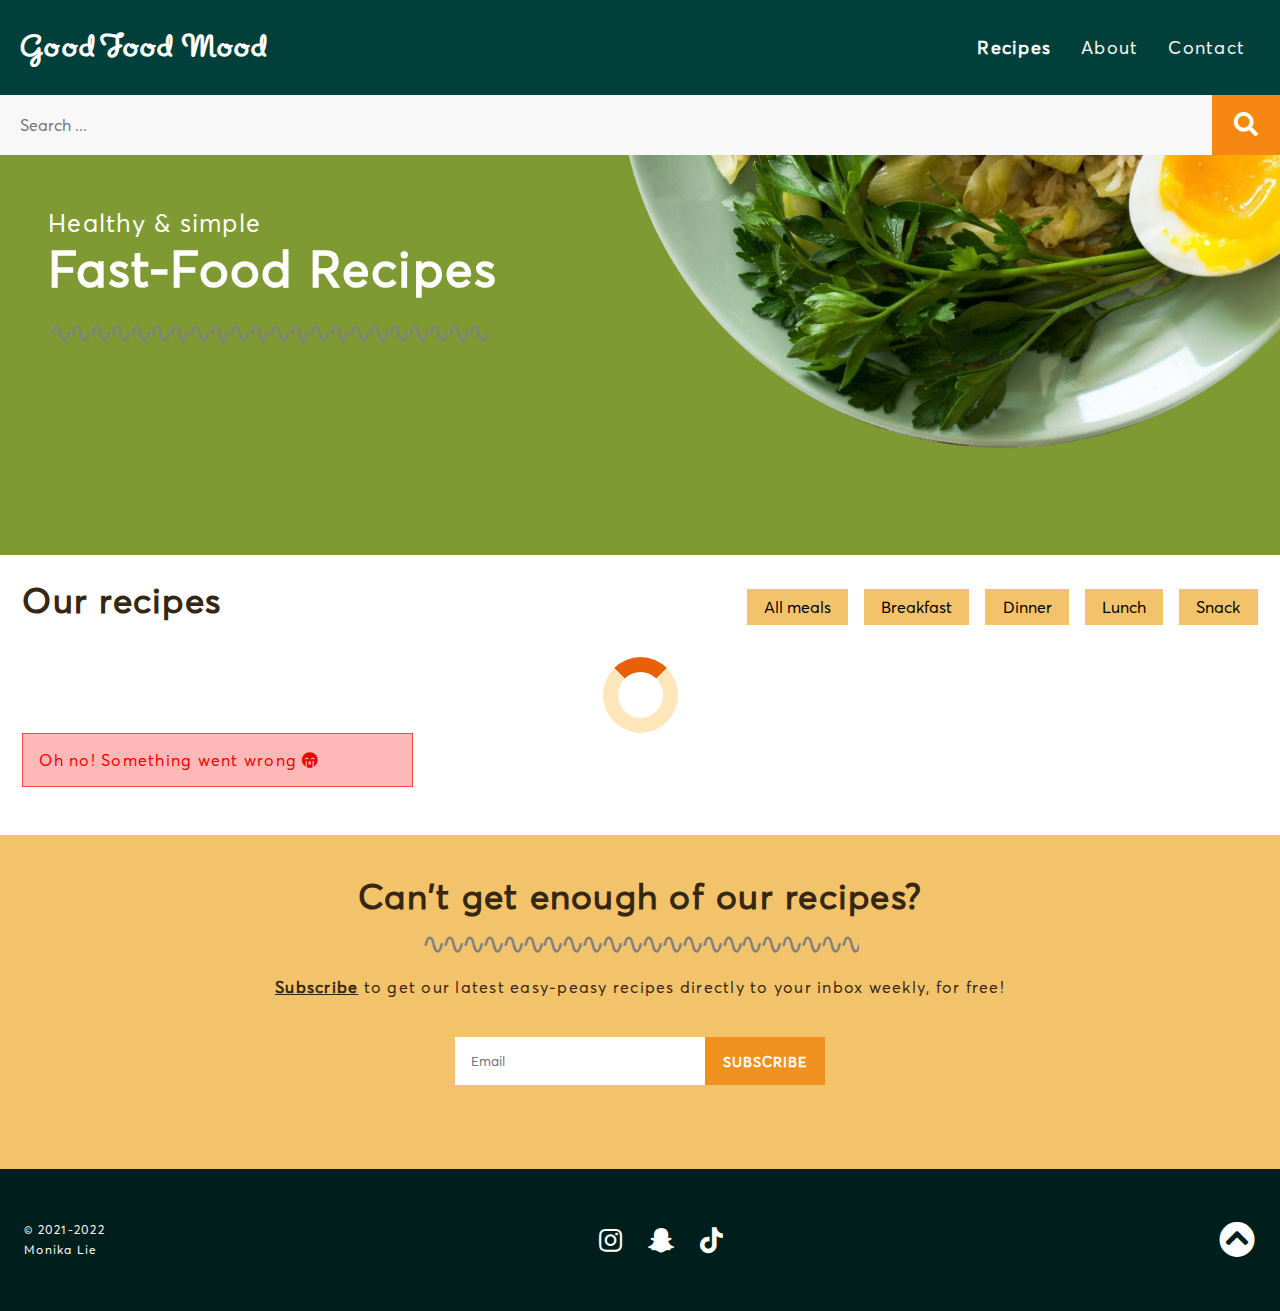
==== index.html @ 69c3aa53 "Update index.html" ====
<!DOCTYPE html>
<html lang="en">
    <head>
        <title>Good Food Mood | Home</title>
        <meta name="description" content="Homepage for Good Food Mood" />
        <meta name="viewport" content="width=device-width,minimum-scale=1.0,maximum-scale=1.0"/>
        <link href="css/styles.css" rel="stylesheet" />
        <link rel="icon" href="data:;base64,=" />
        <link rel="stylesheet" href="https://cdnjs.cloudflare.com/ajax/libs/font-awesome/5.15.3/css/all.min.css">
    </head>
    <body>
    <div class="wrapper">
        <!-- NAVIGATION -->
        <header class='main-header'>
            <div class="menu-wrap">
                <!-- Logo -->
                <a href='index.html' class="logo-wrap">
                    <h1 class="logo">Good Food Mood</h1>
                </a>
                <!-- nav menu drop when checked -->
                <input type='checkbox' id='nav-tog'>
                <!-- Hamburger menu -->
                <label for='nav-tog'  class="drop-trigger">
                    <!-- Hamburg menu bars -->
                    <span class="btn-bar top"></span>
                    <span class='btn-bar middle'></span>
                    <span class='btn-bar bottom'></span>
                </label>
                <!-- Menu -->
                <nav class="main-nav">
                    <!-- Dropdown menu -->
                    <label for='nav-tog' class='nav-revert'></label>
                    <!-- Menu links -->
                    <a href='index.html' class="nav-item active">
                       Recipes
                    </a>
                    <a href='pages/about.html' class="nav-item">
                        About
                    </a>
                    <a href='pages/contact.html' class="nav-item">
                        Contact
                    </a>
                </nav>
            </div>
        </header>
        <!-- SEARCHBAR -->
        <div id='container'>  
            <input id='search-input' type='search' placeholder='Search ...'>
            <button class='button'><i class="fa fa-search"></i></button>
        </div>
        <!-- HEADER -->
        <div class="header-banner">
            <div class="header-content">
                <span>Healthy & simple</span>
                <h1>Fast-food recipes</h1>
                <hr>
            </div>
        </div>
        <!-- PAGE CONTENT HERE -->
        <section class="home-content">
            <article class="heading">
                <h2>Our recipes</h2>
                <!-- Filter button(s)/input(s) -->
                <div id="categories" class="categories">
                    <button id="all-meals" class="category" name="category" value="25">All meals</button>
                    <button id="breakfast" class="category" name="category" value="18">Breakfast</button>
                    <button id="dinner" class="category" name="category" value="20">Dinner</button>
                    <button id="lunch" class="category" name="category" value="21">Lunch</button>
                    <button id="snack" class="category" name="category" value="23">Snack</button>
                </div>
            </article>
            <div class="loading">
                <div class="loader"></div>
            </div>
            <section class="recipes"></section>
        </section>
        <section class="subscribe-field">
            <h2>Can't get enough of our recipes?</h2>
            <hr>
            <p>
                <b>Subscribe</b> 
                to get our latest easy-peasy recipes directly to your inbox weekly, for free!
            </p>
            <div id="subscribed"></div>
            <form class="sub-form" id="subform">
                <label>
                <input name="email" id="email" placeholder="Email">
                    <div class="sub-error" id="emailError">&#9888; Invalid email adress.</div>
                </label>
                    <button class="sub-btn" id="submit">Subscribe</button>
                </span>
            </form>
        </section>
    </div>
        <!-- FOOTER -->
        <footer>
            <article class="footer" id="copyright">
                <p>© 2021-2022</p>
                <p> Monika Lie</p>
            </article>
            <article class="footer" id="links">
                <i class="fab fa-instagram"></i>
                <i class="fab fa-snapchat-ghost"></i> 
                <i class="fab fa-tiktok"></i>
            </article>
            <article class="footer" id="back">
                <a class="top-btn" href="#">
                    <i class="fas fa-chevron-circle-up"></i>
                </a>
            </article>
        </footer>
        <!-- JavaScript File(s) -->
        <script src="js/index.js"></script>
        <script src="js/components/message.js"></script>
        <script src="js/components/subscription.js"></script>
    </body>
</html>
---- css/styles.css ----
@import "imports/variables.css";
@import "imports/nav.css";
@import "imports/layout.css";
@import "imports/header.css";
@import "imports/footer.css";

/* index.html */
@import "index.css";
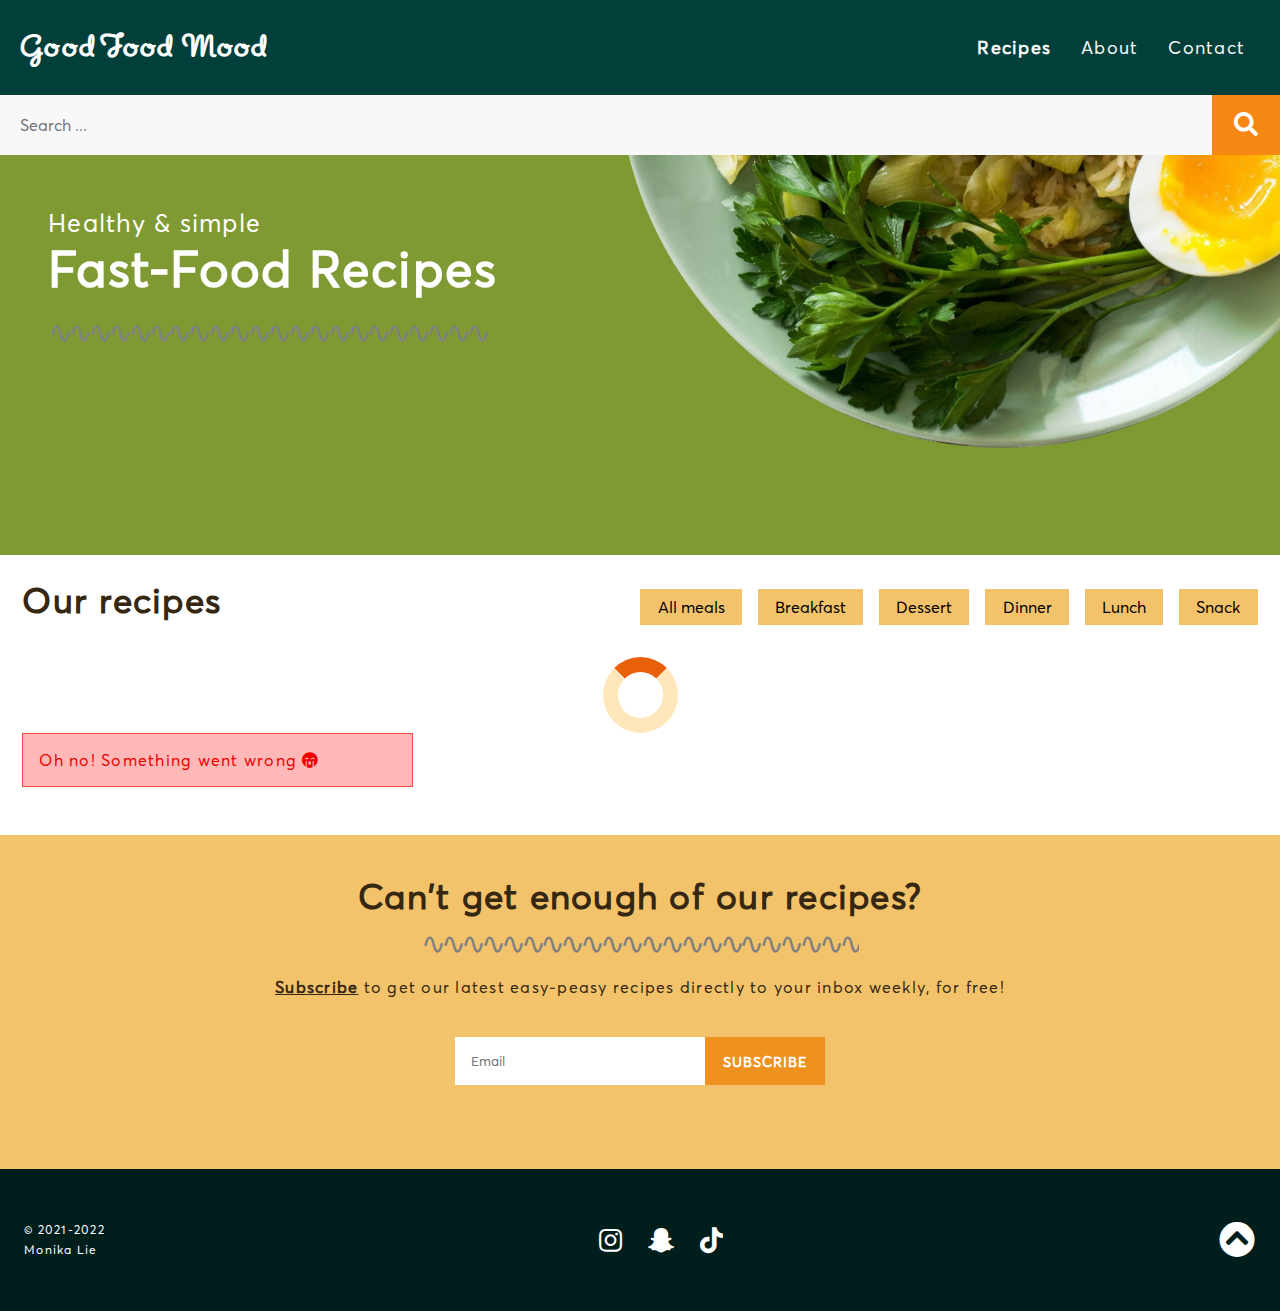
==== commit 21673adf: "Update index.html" ====
--- a/index.html
+++ b/index.html
@@ -64,6 +64,7 @@
                 <div id="categories" class="categories">
                     <button id="all-meals" class="category" name="category" value="25">All meals</button>
                     <button id="breakfast" class="category" name="category" value="18">Breakfast</button>
+                    <button id="dessert" class="category" name="category" value="19">Dessert</button>
                     <button id="dinner" class="category" name="category" value="20">Dinner</button>
                     <button id="lunch" class="category" name="category" value="21">Lunch</button>
                     <button id="snack" class="category" name="category" value="23">Snack</button>
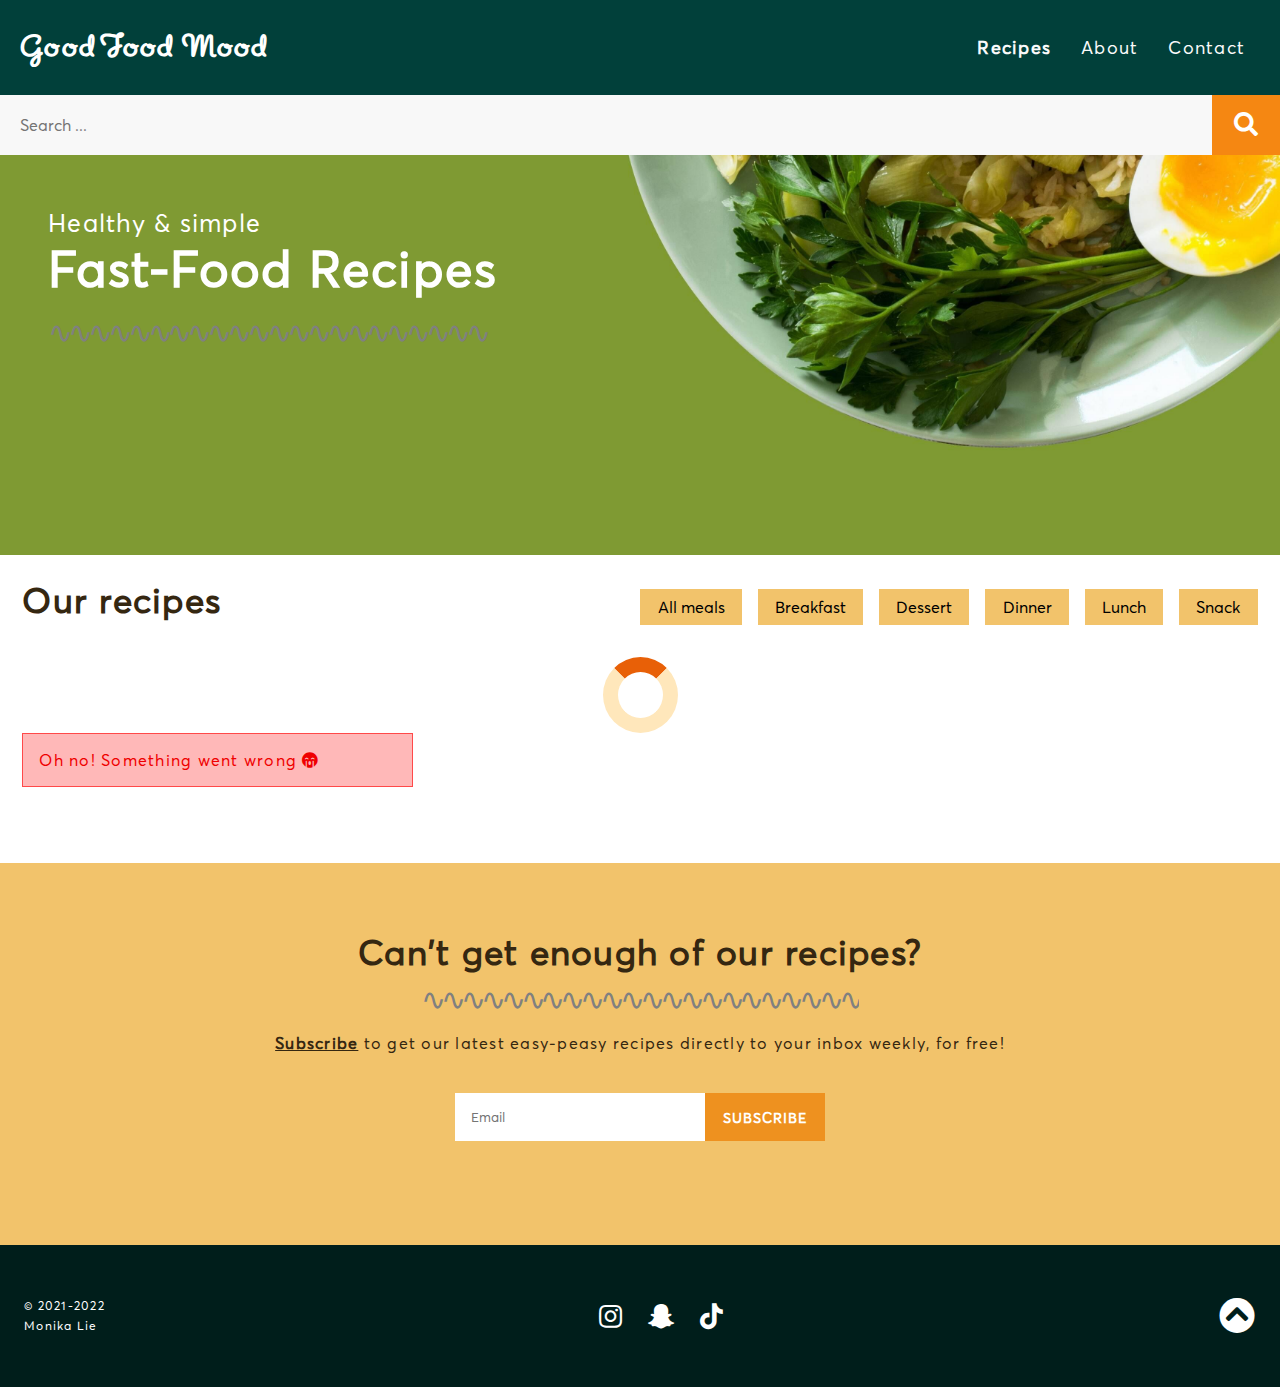
==== commit a7ccd2a4: "Update index.html" ====
--- a/index.html
+++ b/index.html
@@ -7,6 +7,18 @@
         <link href="css/styles.css" rel="stylesheet" />
         <link rel="icon" href="data:;base64,=" />
         <link rel="stylesheet" href="https://cdnjs.cloudflare.com/ajax/libs/font-awesome/5.15.3/css/all.min.css">
+        <!-- Hotjar Tracking Code for https://thegoodfoodmood.netlify.app  
+        <script>
+            (function(h,o,t,j,a,r){
+                h.hj=h.hj||function(){(h.hj.q=h.hj.q||[]).push(arguments)};
+                h._hjSettings={hjid:3052328,hjsv:6};
+                a=o.getElementsByTagName('head')[0];
+                r=o.createElement('script');r.async=1;
+                r.src=t+h._hjSettings.hjid+j+h._hjSettings.hjsv;
+                a.appendChild(r);
+            })(window,document,'https://static.hotjar.com/c/hotjar-','.js?sv=');
+        </script>
+        -->
     </head>
     <body>
     <div class="wrapper">
@@ -70,6 +82,11 @@
                     <button id="snack" class="category" name="category" value="23">Snack</button>
                 </div>
             </article>
+            <!-- -->
+            <div class="back-btn">
+                <a href="index.html">Home</a> <span>/ Results</span>
+            </div>
+            <!-- Loading indicator-->
             <div class="loading">
                 <div class="loader"></div>
             </div>
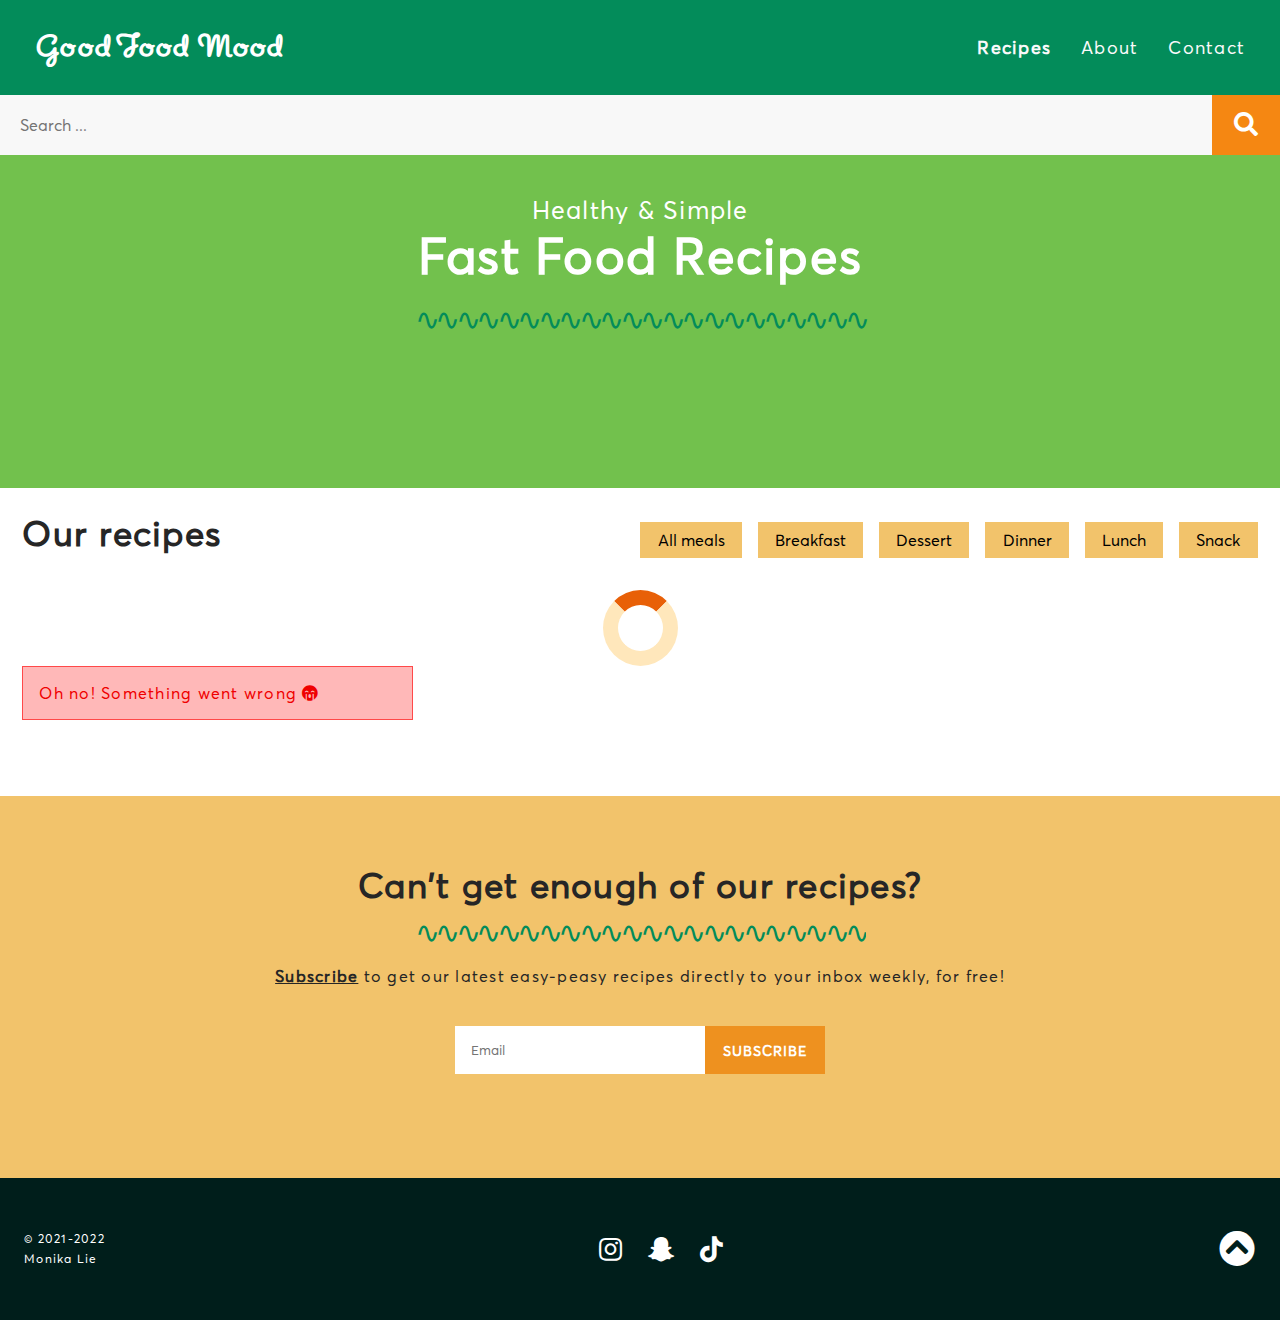
==== commit 5d87b74e: "Update index.html" ====
--- a/index.html
+++ b/index.html
@@ -63,8 +63,8 @@
         <!-- HEADER -->
         <div class="header-banner">
             <div class="header-content">
-                <span>Healthy & simple</span>
-                <h1>Fast-food recipes</h1>
+                <span>Healthy & Simple</span>
+                <h1>Fast food recipes</h1>
                 <hr>
             </div>
         </div>
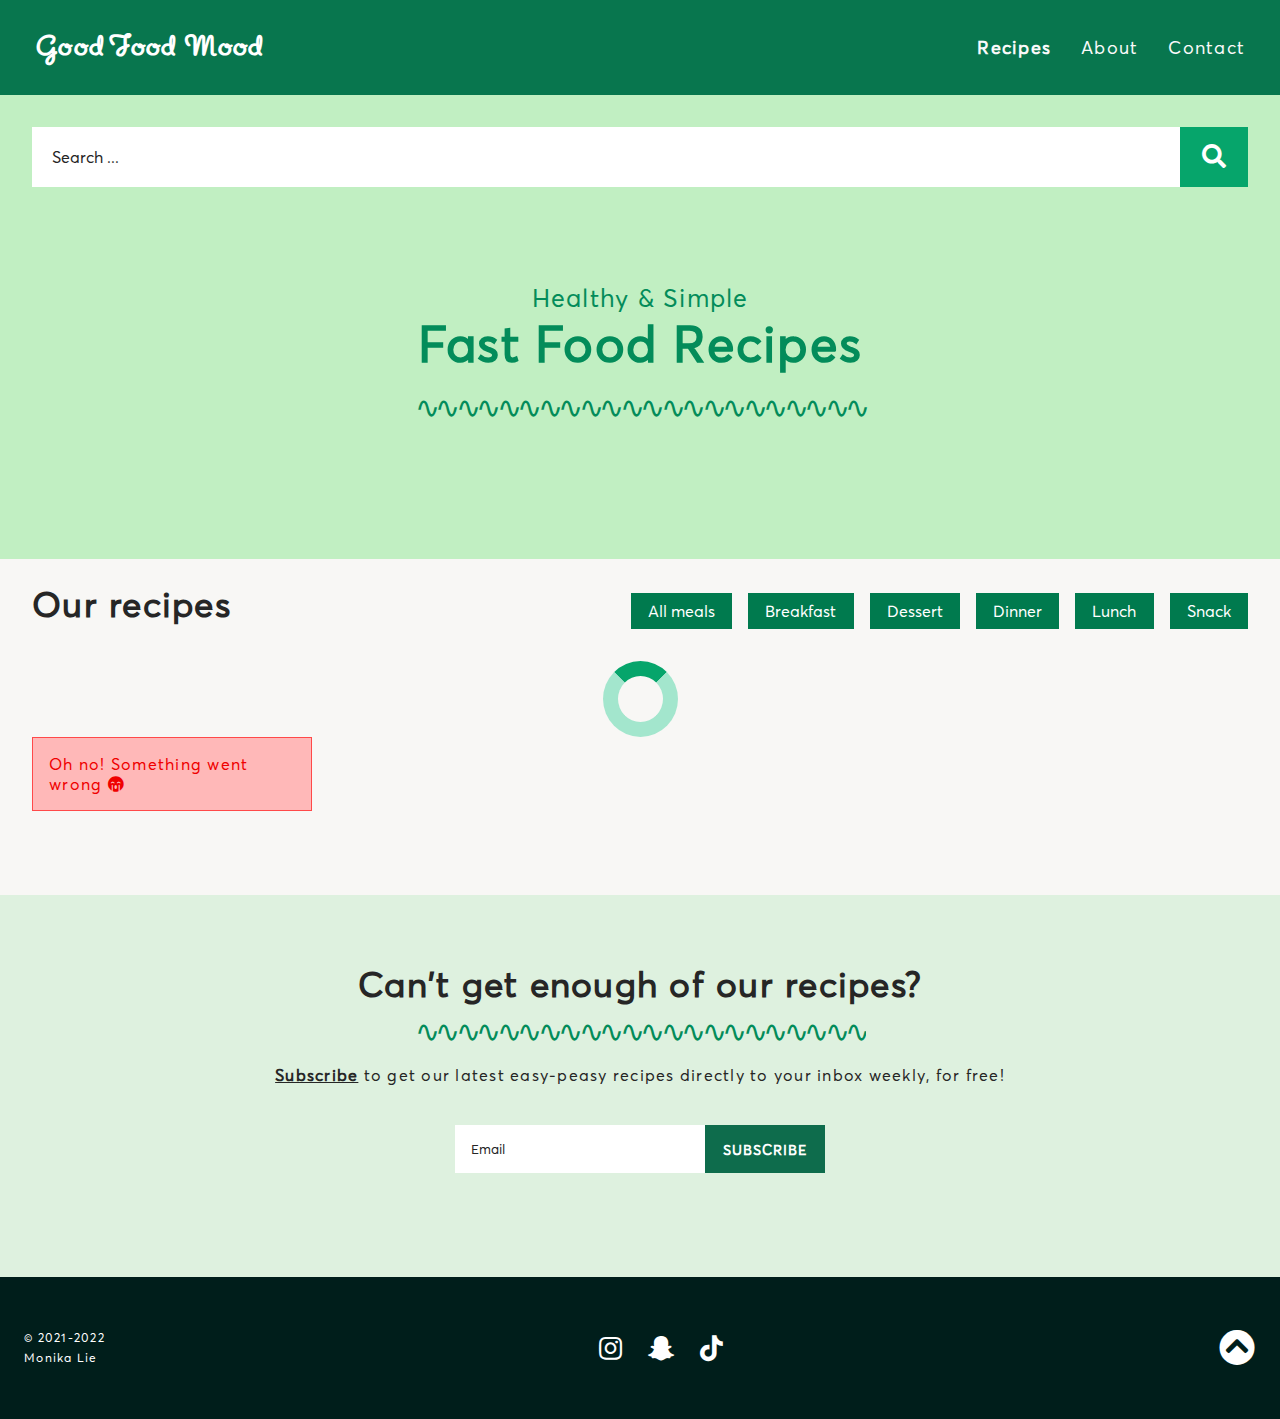
==== commit 8ff8075a: "Update index.html" ====
--- a/index.html
+++ b/index.html
@@ -7,20 +7,9 @@
         <link href="css/styles.css" rel="stylesheet" />
         <link rel="icon" href="data:;base64,=" />
         <link rel="stylesheet" href="https://cdnjs.cloudflare.com/ajax/libs/font-awesome/5.15.3/css/all.min.css">
-        <!-- Hotjar Tracking Code for https://thegoodfoodmood.netlify.app  
-        <script>
-            (function(h,o,t,j,a,r){
-                h.hj=h.hj||function(){(h.hj.q=h.hj.q||[]).push(arguments)};
-                h._hjSettings={hjid:3052328,hjsv:6};
-                a=o.getElementsByTagName('head')[0];
-                r=o.createElement('script');r.async=1;
-                r.src=t+h._hjSettings.hjid+j+h._hjSettings.hjsv;
-                a.appendChild(r);
-            })(window,document,'https://static.hotjar.com/c/hotjar-','.js?sv=');
-        </script>
-        -->
     </head>
     <body>
+    <!-- Footer down -->
     <div class="wrapper">
         <!-- NAVIGATION -->
         <header class='main-header'>
@@ -82,7 +71,7 @@
                     <button id="snack" class="category" name="category" value="23">Snack</button>
                 </div>
             </article>
-            <!-- -->
+            <!-- Back button | Search result(s) -->
             <div class="back-btn">
                 <a href="index.html">Home</a> <span>/ Results</span>
             </div>
@@ -110,26 +99,26 @@
             </form>
         </section>
     </div>
-        <!-- FOOTER -->
-        <footer>
-            <article class="footer" id="copyright">
-                <p>© 2021-2022</p>
-                <p> Monika Lie</p>
-            </article>
-            <article class="footer" id="links">
-                <i class="fab fa-instagram"></i>
-                <i class="fab fa-snapchat-ghost"></i> 
-                <i class="fab fa-tiktok"></i>
-            </article>
-            <article class="footer" id="back">
-                <a class="top-btn" href="#">
-                    <i class="fas fa-chevron-circle-up"></i>
-                </a>
-            </article>
-        </footer>
-        <!-- JavaScript File(s) -->
+    <!-- FOOTER -->
+    <footer>
+        <article class="footer" id="copyright">
+            <p>© 2021-2022</p>
+            <p> Monika Lie</p>
+        </article>
+        <article class="footer" id="links">
+            <i class="fab fa-instagram"></i>
+            <i class="fab fa-snapchat-ghost"></i> 
+            <i class="fab fa-tiktok"></i>
+        </article>
+        <article class="footer" id="back">
+            <a class="top-btn" href="#">
+                <i class="fas fa-chevron-circle-up"></i>
+            </a>
+        </article>
+    </footer>
+    <!-- JavaScript File(s) -->
         <script src="js/index.js"></script>
         <script src="js/components/message.js"></script>
         <script src="js/components/subscription.js"></script>
     </body>
-</html>+</html>
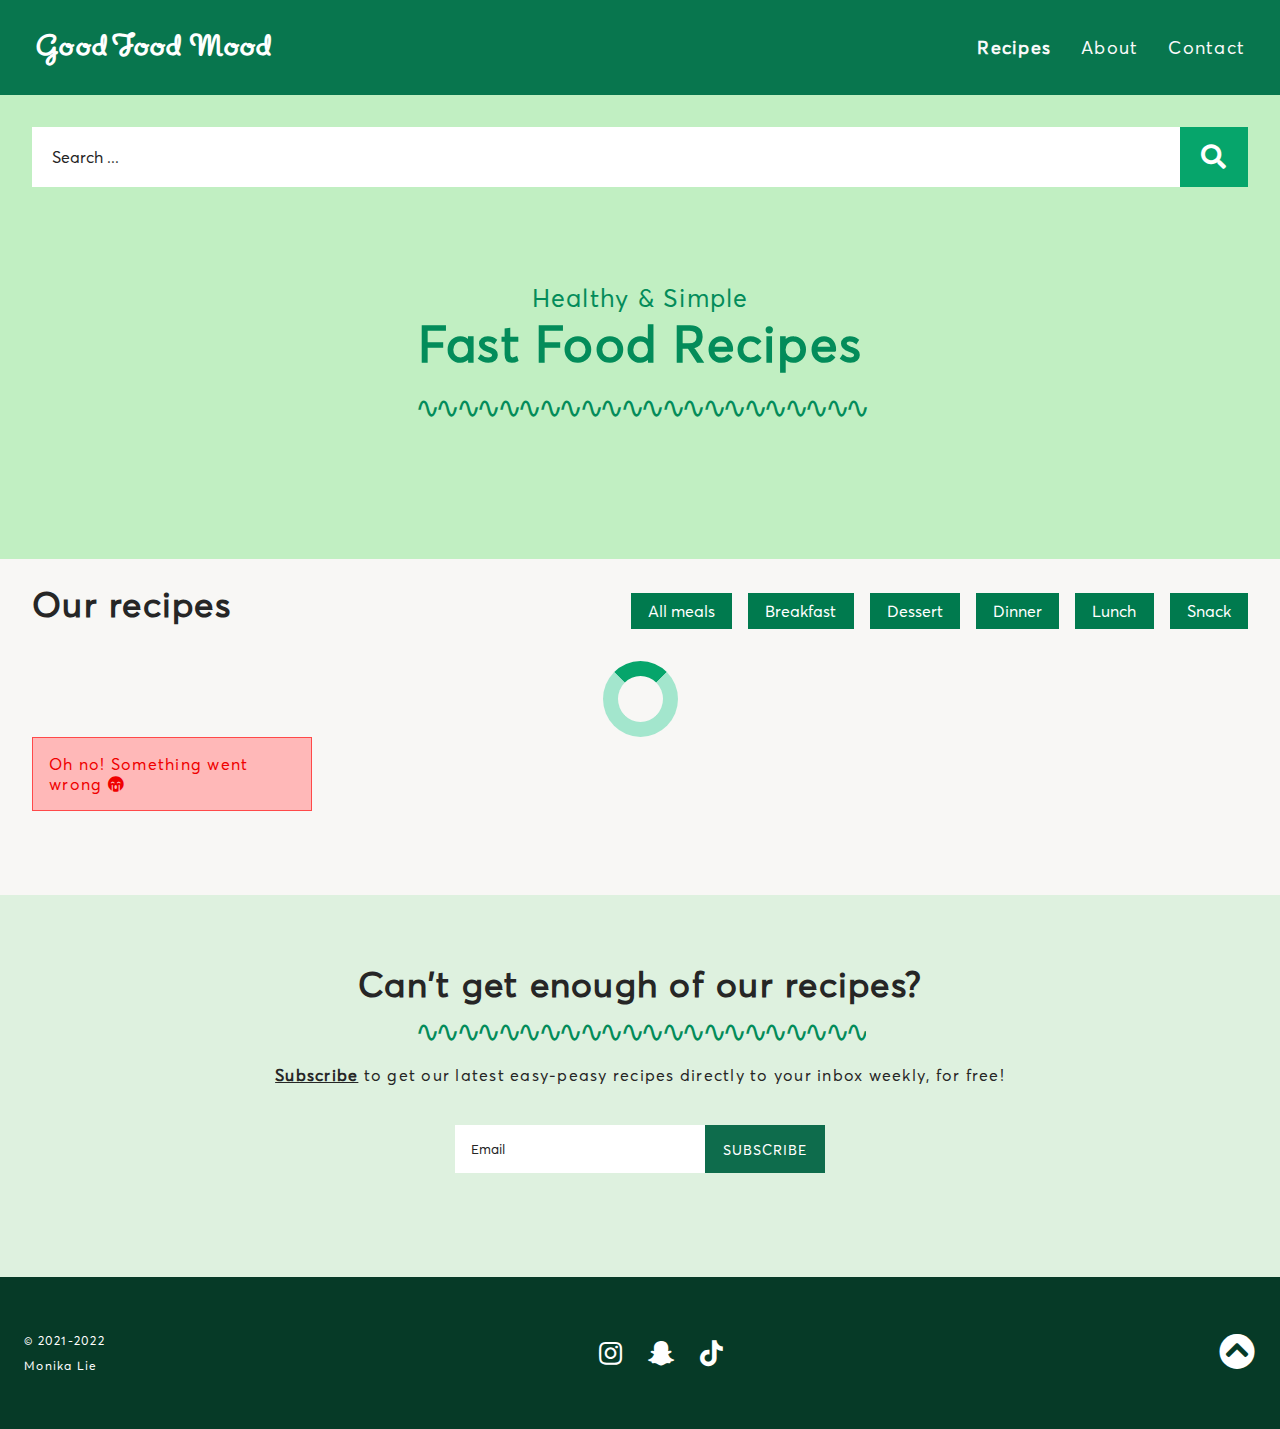
==== commit 954916b3: "Update index.html" ====
--- a/index.html
+++ b/index.html
@@ -45,9 +45,9 @@
             </div>
         </header>
         <!-- SEARCHBAR -->
-        <div id='container'>  
-            <input id='search-input' type='search' placeholder='Search ...'>
-            <button class='button'><i class="fa fa-search"></i></button>
+        <div class="search-field">  
+            <input id="search-input" type="search" placeholder="Search ...">
+            <button class="search-btn"><i class="fa fa-search"></i></button>
         </div>
         <!-- HEADER -->
         <div class="header-banner">
@@ -58,7 +58,7 @@
             </div>
         </div>
         <!-- PAGE CONTENT HERE -->
-        <section class="home-content">
+        <section class="content">
             <article class="heading">
                 <h2>Our recipes</h2>
                 <!-- Filter button(s)/input(s) -->
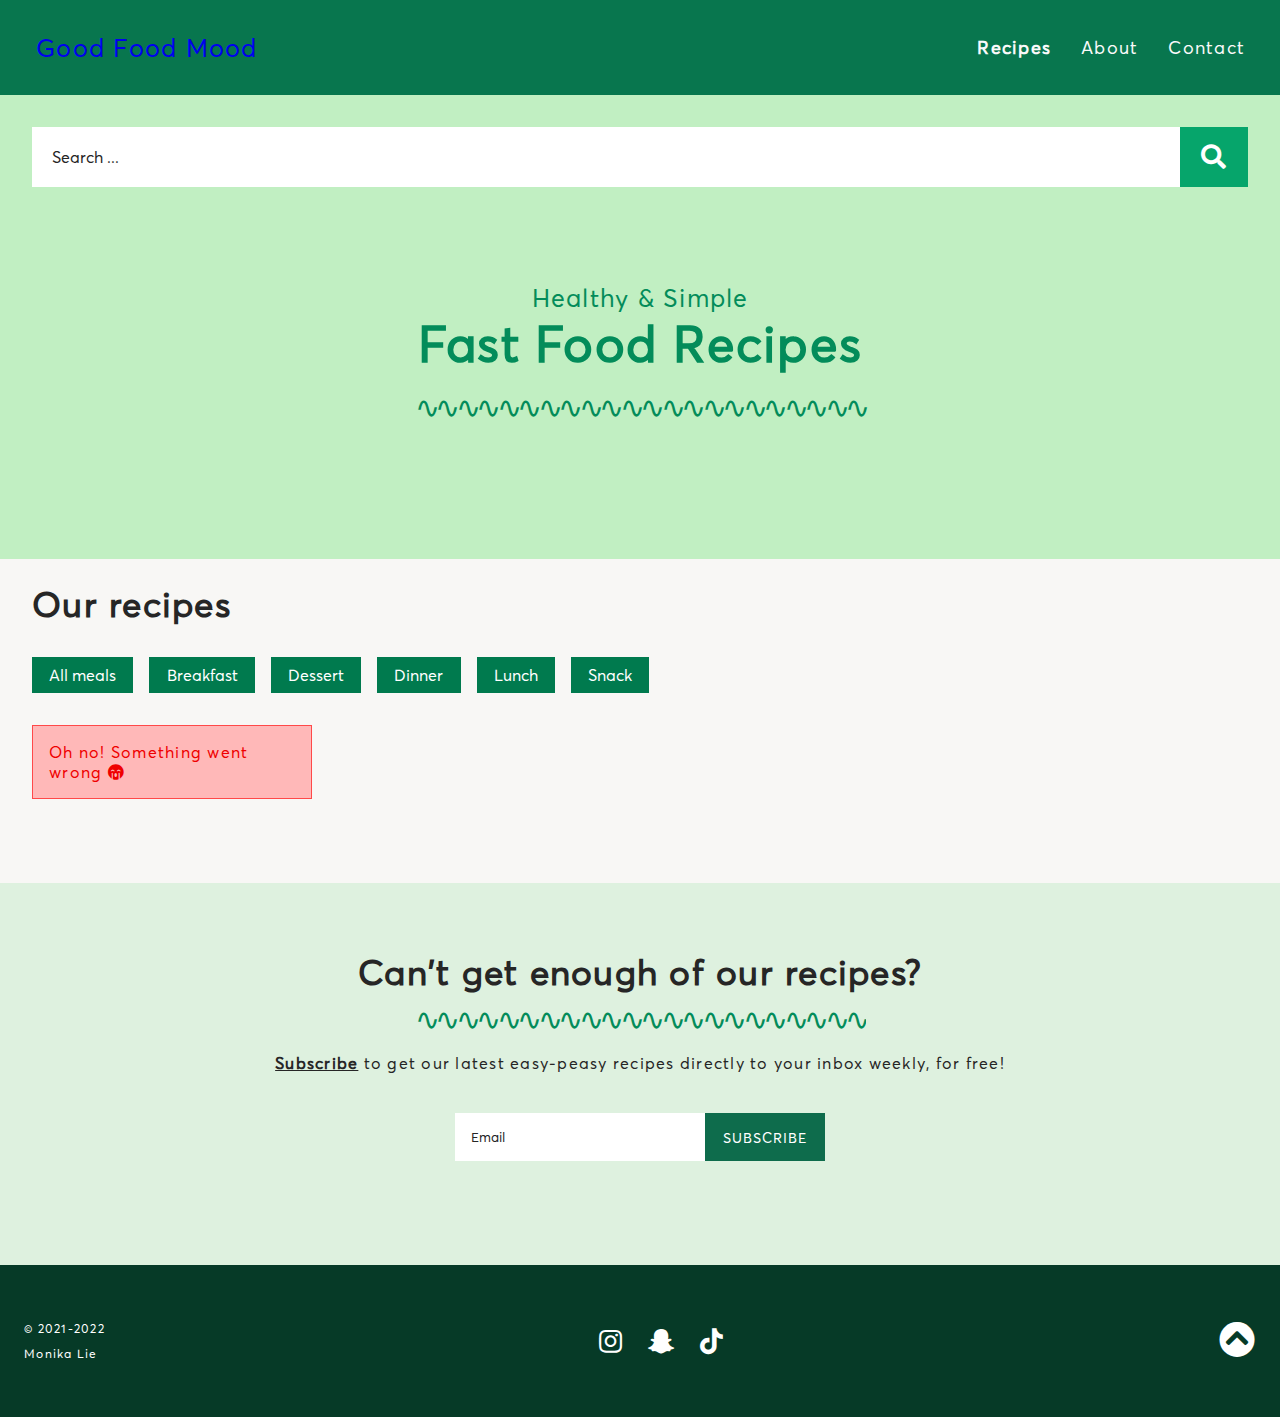
==== commit 566df20e: "Update index.html" ====
--- a/index.html
+++ b/index.html
@@ -12,33 +12,33 @@
     <!-- Footer down -->
     <div class="wrapper">
         <!-- NAVIGATION -->
-        <header class='main-header'>
+        <header class="main-header">
             <div class="menu-wrap">
                 <!-- Logo -->
-                <a href='index.html' class="logo-wrap">
-                    <h1 class="logo">Good Food Mood</h1>
+                <a href="index.html" class="logo-wrap">
+                    <span class="logo">Good Food Mood</span>
                 </a>
                 <!-- nav menu drop when checked -->
-                <input type='checkbox' id='nav-tog'>
+                <input type="checkbox" id="nav-tog">
                 <!-- Hamburger menu -->
-                <label for='nav-tog'  class="drop-trigger">
+                <label for="nav-tog" class="drop-trigger">
                     <!-- Hamburg menu bars -->
                     <span class="btn-bar top"></span>
-                    <span class='btn-bar middle'></span>
-                    <span class='btn-bar bottom'></span>
+                    <span class="btn-bar middle"></span>
+                    <span class="btn-bar bottom"></span>
                 </label>
                 <!-- Menu -->
                 <nav class="main-nav">
                     <!-- Dropdown menu -->
                     <label for='nav-tog' class='nav-revert'></label>
                     <!-- Menu links -->
-                    <a href='index.html' class="nav-item active">
+                    <a href="index.html" class="nav-item active">
                        Recipes
                     </a>
-                    <a href='pages/about.html' class="nav-item">
+                    <a href="pages/about.html" class="nav-item">
                         About
                     </a>
-                    <a href='pages/contact.html' class="nav-item">
+                    <a href="pages/contact.html" class="nav-item">
                         Contact
                     </a>
                 </nav>
